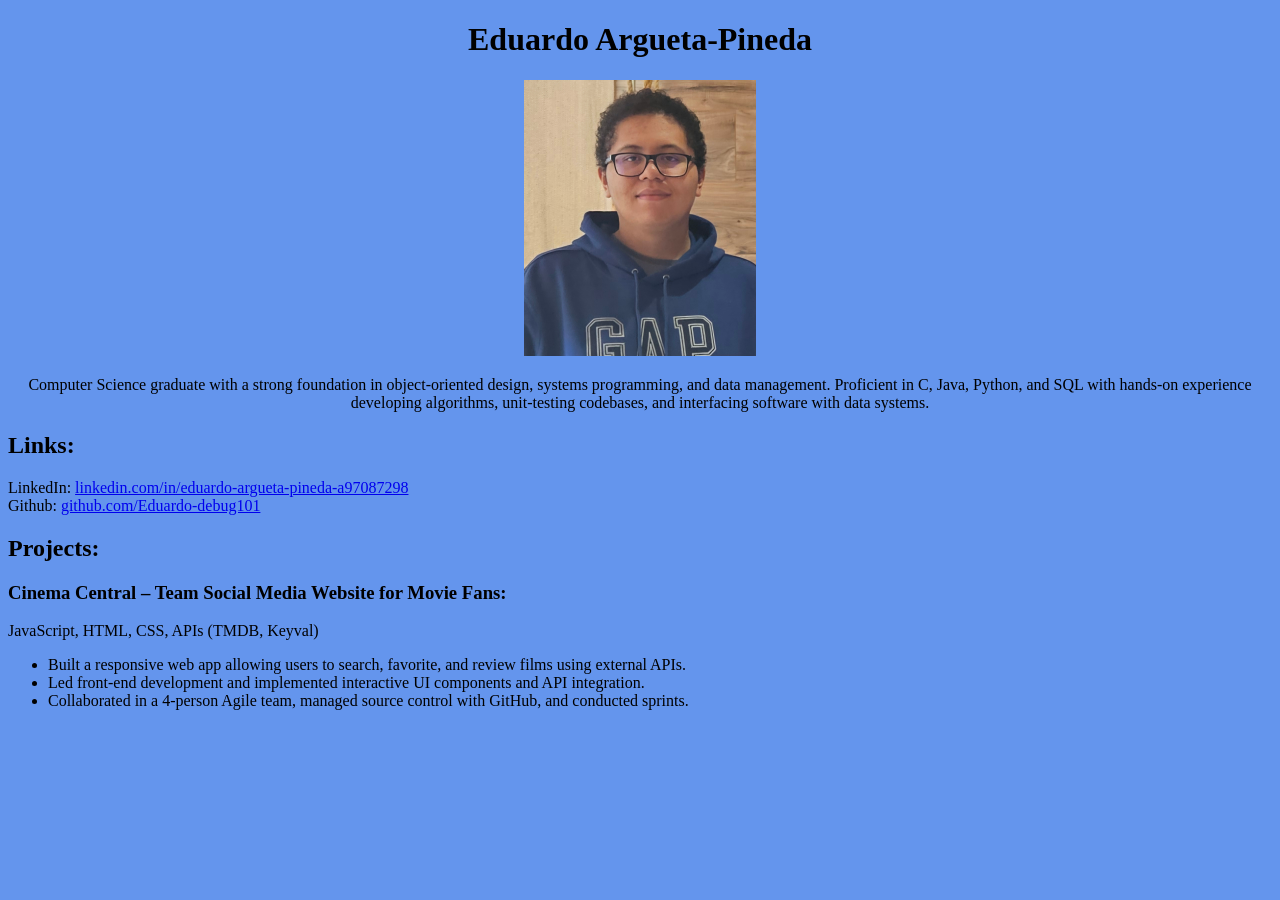
==== index.html @ c74a1981 "Fixed the repo layout for webpage" ====
<!DOCTYPE html>
<html lang="en">

<head>
    <title>Eduardo Argueta-Pineda</title>
    <link rel="stylesheet" href="style.css">
</head>

<div class="intro">
    <h1>Eduardo Argueta-Pineda</h1>
    <img src="assets/profile_picture.jpg" alt="ProfilePicture" width="232" height="276">
    <p>Computer Science graduate with a strong foundation in object-oriented design, systems programming, and data
        management.
        Proficient in C, Java, Python, and SQL with hands-on experience developing algorithms, unit-testing codebases,
        and
        interfacing
        software with data systems.
    </p>
</div>


<h2> Links: </h2>
<p>
    LinkedIn: <a
        href="linkedin.com/in/eduardo-argueta-pineda-a97087298">linkedin.com/in/eduardo-argueta-pineda-a97087298</a>
    <br>
    Github: <a href="github.com/Eduardo-debug101">github.com/Eduardo-debug101</a>
</p>

<h2> Projects: </h2>
<p>
<h3>Cinema Central – Team Social Media Website for Movie Fans:</h3>
<p>
    JavaScript, HTML, CSS, APIs (TMDB, Keyval)
</p>
<ul>
    <li>Built a responsive web app allowing users to search, favorite, and review films using external APIs.</li>
    <li>Led front-end development and implemented interactive UI components and API integration.</li>
    <li>Collaborated in a 4-person Agile team, managed source control with GitHub, and conducted sprints.</li>
</ul>
</p>

</html>
---- style.css ----
body {
    background-color: cornflowerblue
}

.intro {
    text-align: center;
}
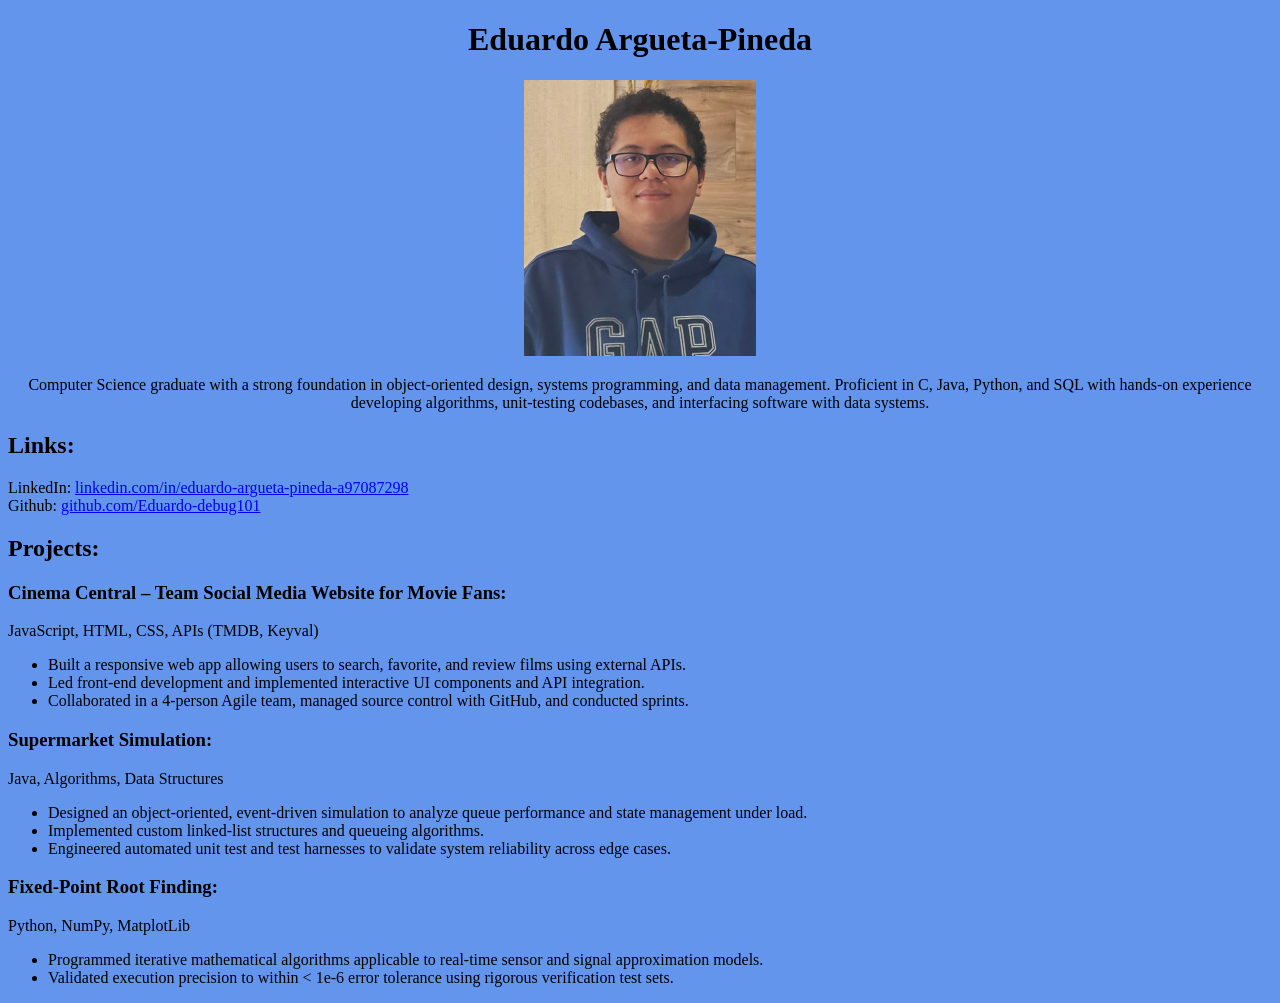
==== commit 73ab8884: "New information and formatting" ====
--- a/index.html
+++ b/index.html
@@ -6,38 +6,59 @@
     <link rel="stylesheet" href="style.css">
 </head>
 
-<div class="intro">
-    <h1>Eduardo Argueta-Pineda</h1>
-    <img src="assets/profile_picture.jpg" alt="ProfilePicture" width="232" height="276">
-    <p>Computer Science graduate with a strong foundation in object-oriented design, systems programming, and data
-        management.
-        Proficient in C, Java, Python, and SQL with hands-on experience developing algorithms, unit-testing codebases,
-        and
-        interfacing
-        software with data systems.
+<body>
+    <div class="intro">
+        <h1>Eduardo Argueta-Pineda</h1>
+        <img src="assets/profile_picture.jpg" alt="ProfilePicture" width="232" height="276">
+        <p>Computer Science graduate with a strong foundation in object-oriented design, systems programming, and data
+            management. Proficient in C, Java, Python, and SQL with hands-on experience developing algorithms,
+            unit-testing codebases, and interfacing software with data systems.
+        </p>
+    </div>
+
+    <h2>Links:</h2>
+    <p>
+        LinkedIn: <a href="https://linkedin.com/in/eduardo-argueta-pineda-a97087298"
+            target="_blank">linkedin.com/in/eduardo-argueta-pineda-a97087298</a>
+        <br>
+        Github: <a href="https://github.com/Eduardo-debug101" target="_blank">github.com/Eduardo-debug101</a>
     </p>
-</div>
 
+    <h2>Projects:</h2>
 
-<h2> Links: </h2>
-<p>
-    LinkedIn: <a
-        href="linkedin.com/in/eduardo-argueta-pineda-a97087298">linkedin.com/in/eduardo-argueta-pineda-a97087298</a>
-    <br>
-    Github: <a href="github.com/Eduardo-debug101">github.com/Eduardo-debug101</a>
-</p>
+    <div>
+        <h3>Cinema Central – Team Social Media Website for Movie Fans:</h3>
+        <p>JavaScript, HTML, CSS, APIs (TMDB, Keyval)</p>
+        <ul>
+            <li>Built a responsive web app allowing users to search, favorite, and review films using external APIs.
+            </li>
+            <li>Led front-end development and implemented interactive UI components and API integration.</li>
+            <li>Collaborated in a 4-person Agile team, managed source control with GitHub, and conducted sprints.</li>
+        </ul>
+    </div>
 
-<h2> Projects: </h2>
-<p>
-<h3>Cinema Central – Team Social Media Website for Movie Fans:</h3>
-<p>
-    JavaScript, HTML, CSS, APIs (TMDB, Keyval)
-</p>
-<ul>
-    <li>Built a responsive web app allowing users to search, favorite, and review films using external APIs.</li>
-    <li>Led front-end development and implemented interactive UI components and API integration.</li>
-    <li>Collaborated in a 4-person Agile team, managed source control with GitHub, and conducted sprints.</li>
-</ul>
-</p>
+    <div>
+        <h3>Supermarket Simulation:</h3>
+        <p>Java, Algorithms, Data Structures</p>
+        <ul>
+            <li>Designed an object-oriented, event-driven simulation to analyze queue performance and state
+                management under load.</li>
+            <li>Implemented custom linked-list structures and queueing algorithms.</li>
+            <li>Engineered automated unit test and test harnesses to validate system reliability across edge cases.</li>
+        </ul>
+    </div>
+
+    <div>
+        <h3>Fixed-Point Root Finding:</h3>
+        <p>Python, NumPy, MatplotLib</p>
+        <ul>
+            <li>Programmed iterative mathematical algorithms applicable to real-time sensor and signal approximation
+                models.</li>
+            <li>Validated execution precision to within &lt; 1e-6 error tolerance using rigorous verification test
+                sets.</li>
+        </ul>
+    </div>
+
+</body>
 
 </html>
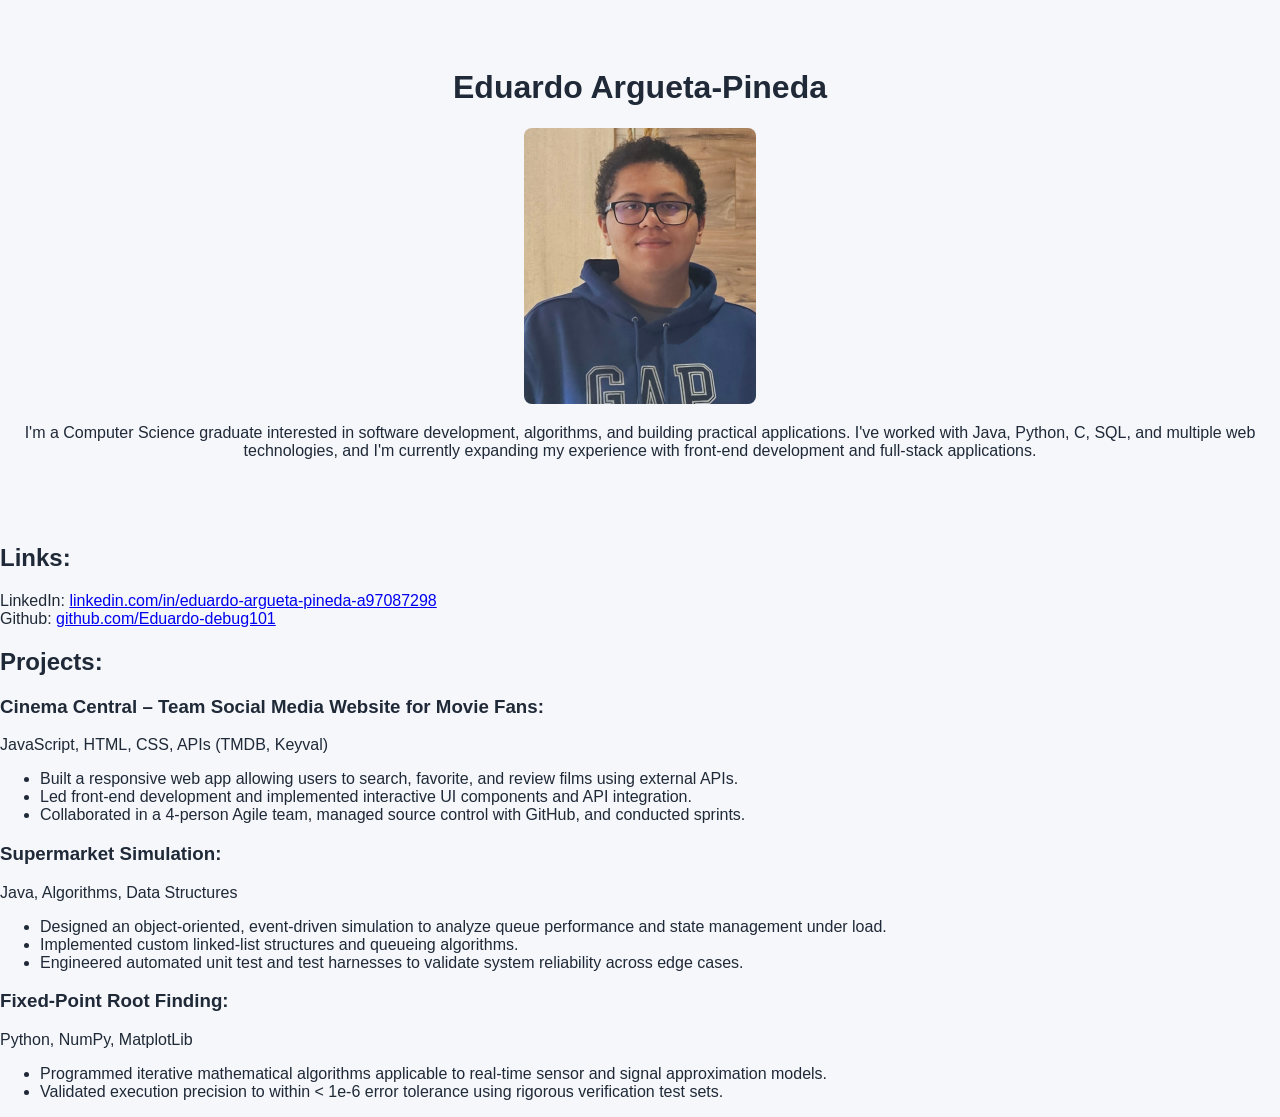
==== commit 27d34059: "Changes to styling of site and html formatting" ====
--- a/index.html
+++ b/index.html
@@ -2,19 +2,25 @@
 <html lang="en">
 
 <head>
-    <title>Eduardo Argueta-Pineda</title>
+    <meta charset="UTF-8">
+    <meta name="viewport" content="width=device-width, initial-scale=1.0">
+    <meta name="description"
+        content="Portfolio of Eduardo Argueta-Pineda, Computer Science graduate and software developer.">
+
+    <title>Eduardo Argueta-Pineda | Software Developer</title>
+
     <link rel="stylesheet" href="style.css">
 </head>
 
 <body>
-    <div class="intro">
+    <header class="intro">
         <h1>Eduardo Argueta-Pineda</h1>
-        <img src="assets/profile_picture.jpg" alt="ProfilePicture" width="232" height="276">
-        <p>Computer Science graduate with a strong foundation in object-oriented design, systems programming, and data
-            management. Proficient in C, Java, Python, and SQL with hands-on experience developing algorithms,
-            unit-testing codebases, and interfacing software with data systems.
+        <img src="assets/profile_picture.jpg" alt="Portrait of Eduardo Argueta-Pineda" width="232" height="276">
+        <p>I'm a Computer Science graduate interested in software development, algorithms, and building practical
+            applications. I've worked with Java, Python, C, SQL, and multiple web technologies, and I'm currently expanding my
+            experience with front-end development and full-stack applications.
         </p>
-    </div>
+    </header>
 
     <h2>Links:</h2>
     <p>
--- a/style.css
+++ b/style.css
@@ -1,7 +1,18 @@
 body {
-    background-color: cornflowerblue
+    margin: 0;
+    background-color: #f5f7fa;
+    color: #1f2937;
+    font-family: Arial, sans-serif;
 }
 
 .intro {
     text-align: center;
+    /* Padding top to bottom then left and right: 1rem = 16px*/
+    padding: 3rem 1rem;
+}
+
+/* For profile pic */
+.intro img {
+    /* Makes edges rounded */
+    border-radius: 8px; 
 }
